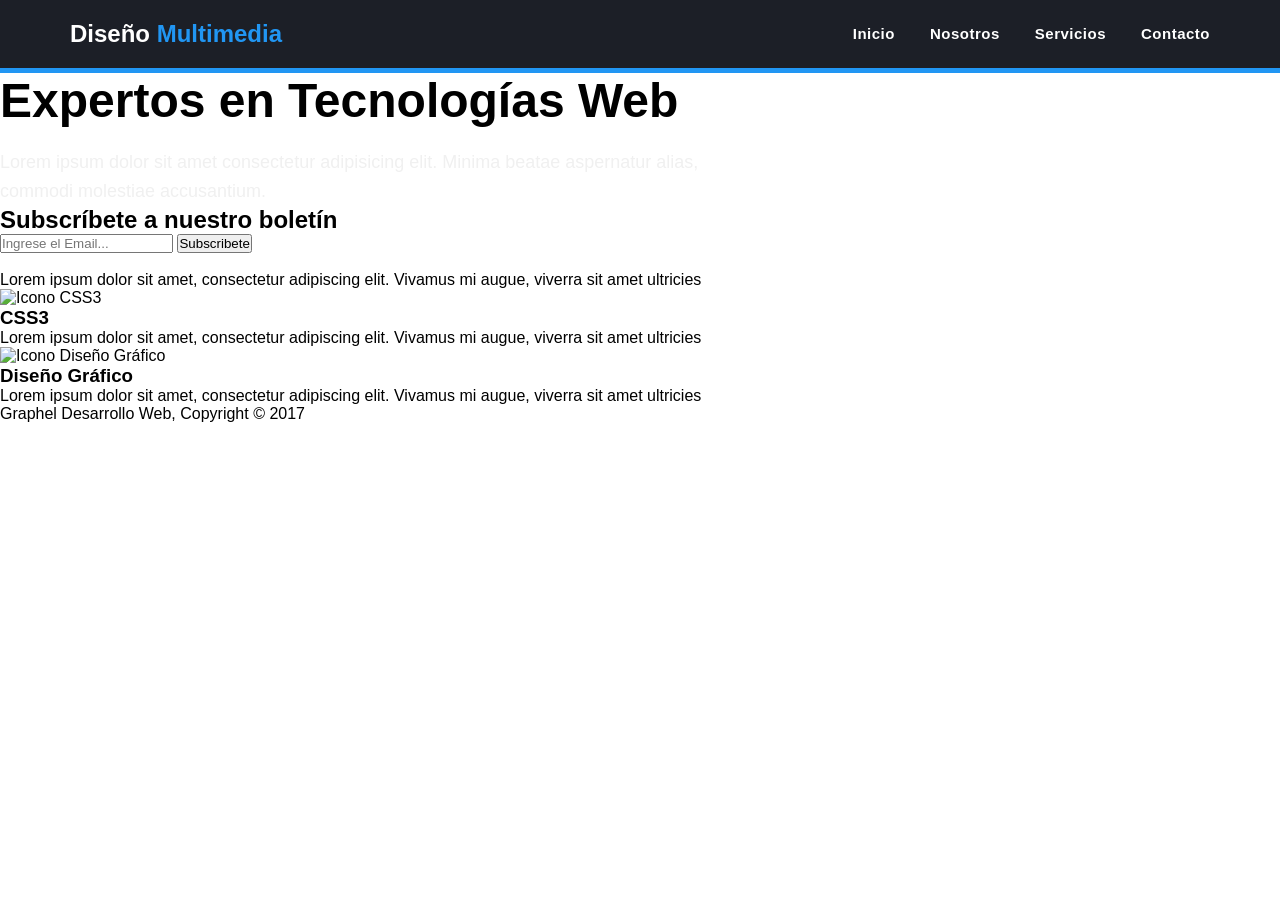
==== index.html @ d50d0d67 "<Fix>[InicialFile]: <inicialFiles and add styles top menu>" ====
<!DOCTYPE html>
<html lang="es">
<head>
    <meta charset="UTF-8">
    <meta name="viewport" content="width=device-width, initial-scale=1.0">
    <title>Diseño Multimedia</title>


    <link rel="stylesheet" href="styles.css">
</head>
<body>

    <!-- ===== MENÚ SUPERIOR (HEADER) ===== -->
    <header class="header">
        <div class="header__contenedor">

            <!-- Logo / nombre de la marca -->
            <div class="header__logo">
                Diseño <span>Multimedia</span>
            </div>

            <!-- Menú de navegación -->
            <nav class="menu">
                <ul class="menu__lista">
                    <li><a href="#" class="menu__link">Inicio</a></li>
                    <li><a href="#" class="menu__link">Nosotros</a></li>
                    <li><a href="#" class="menu__link">Servicios</a></li>
                    <li><a href="#" class="menu__link">Contacto</a></li>
                </ul>
            </nav>

        </div>
    </header>

 
    <section class="hero">
        
        <h1>Expertos en Tecnologías Web</h1>
        <p>
            Lorem ipsum dolor sit amet consectetur adipisicing elit.
            Minima beatae aspernatur alias, commodi molestiae accusantium.
        </p>
    </section>

    <!-- ===== BOLETÍN (suscripción por correo) ===== -->
    <section class="boletin">
        <h2>Subscríbete a nuestro boletín</h2>

        <form action="#" method="post">
            <input type="email" name="email" placeholder="Ingrese el Email...">
            <button type="submit">Subscribete</button>
        </form>
    </section>

    <!-- ===== SERVICIOS (HTML5 / CSS3 / Diseño Gráfico) ===== -->
    <section class="servicios">

        <div class="servicio">
            <img src="" alt="">
            <p>
                Lorem ipsum dolor sit amet, consectetur adipiscing elit.
                Vivamus mi augue, viverra sit amet ultricies
            </p>
        </div>

        <div class="servicio">
            <img src="img/css3.png" alt="Icono CSS3">
            <h3>CSS3</h3>
            <p>
                Lorem ipsum dolor sit amet, consectetur adipiscing elit.
                Vivamus mi augue, viverra sit amet ultricies
            </p>
        </div>

        <div class="servicio">
            <img src="img/diseno-grafico.png" alt="Icono Diseño Gráfico">
            <h3>Diseño Gráfico</h3>
            <p>
                Lorem ipsum dolor sit amet, consectetur adipiscing elit.
                Vivamus mi augue, viverra sit amet ultricies
            </p>
        </div>

    </section>

    <!-- ===== FOOTER ===== -->
    <footer class="footer">
        <p>Graphel Desarrollo Web, Copyright &copy; 2017</p>
    </footer>

</body>
</html>
---- styles.css ----
* {
    margin: 0;
    padding: 0;
    box-sizing: border-box;
}

body {
    font-family: 'Segoe UI', Arial, sans-serif;
}

.header {
    background-color: #1c1f27;   
    border-bottom: 5px solid #2196f3; 
}


.header__contenedor {
    max-width: 1200px;
    margin: 0 auto;
    padding: 20px 30px;

    display: flex;
    justify-content: space-between;
    align-items: center;
}


.header__logo {
    font-size: 24px;
    font-weight: bold;
    color: #ffffff; 
}

.header__logo span {
    color: #2196f3; 
}


/*menu */
.menu__lista {
    list-style: none;  
    display: flex;      
    gap: 35px;
}

.menu__link {
    text-decoration: none;
    color: #ffffff;
    font-size: 15px;
    font-weight: 600;
    letter-spacing: 0.5px;
    transition: color 0.2s ease; 
}
.menu__link:hover {
    color: #2196f3;
}
hero {
   
    background-image:
        linear-gradient(rgba(20, 20, 20, 0.55), rgba(20, 20, 20, 0.55)), 
        ("/images/images/cabecera.jpg");
 
    background-size: cover;       
    background-position: center;  
    background-repeat: no-repeat;
 
    min-height: 480px;
 
    display: flex;
    flex-direction: column;
    align-items: center;
    justify-content: center;
    text-align: center;
 
    padding: 40px 20px;
    color: #ffffff;
}
 
.hero h1 {
    font-size: 48px;
    font-weight: bold;
    max-width: 900px;
    margin-bottom: 20px;
}
 
.hero p {
    font-size: 18px;
    max-width: 700px;
    line-height: 1.6;
    color: #f0f0f0;
}
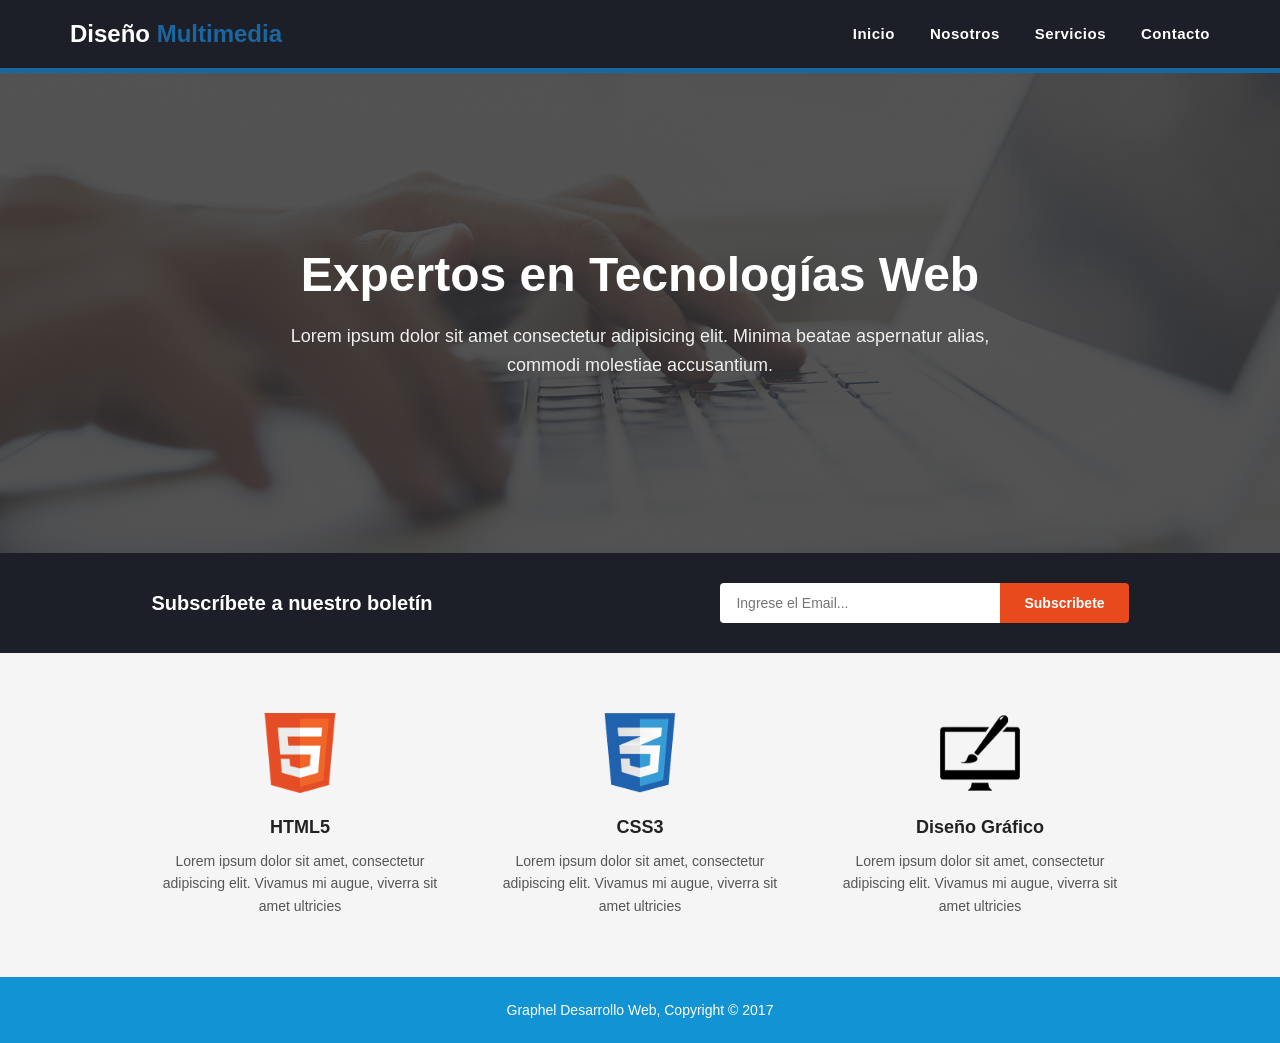
==== commit ac25276f: "<feat>(<body and footer>): <Add styles body an footer, index finished>" ====
--- a/index.html
+++ b/index.html
@@ -14,12 +14,9 @@
     <header class="header">
         <div class="header__contenedor">
 
-            <!-- Logo / nombre de la marca -->
             <div class="header__logo">
                 Diseño <span>Multimedia</span>
             </div>
-
-            <!-- Menú de navegación -->
             <nav class="menu">
                 <ul class="menu__lista">
                     <li><a href="#" class="menu__link">Inicio</a></li>
@@ -42,7 +39,7 @@
         </p>
     </section>
 
-    <!-- ===== BOLETÍN (suscripción por correo) ===== -->
+    <!-- =====suscripción ) ===== -->
     <section class="boletin">
         <h2>Subscríbete a nuestro boletín</h2>
 
@@ -52,11 +49,12 @@
         </form>
     </section>
 
-    <!-- ===== SERVICIOS (HTML5 / CSS3 / Diseño Gráfico) ===== -->
+    <!-- ===== Cuerpo ===== -->
     <section class="servicios">
 
         <div class="servicio">
-            <img src="" alt="">
+            <img src="images/images/logo_html.png" alt="">
+             <h3>HTML5</h3>
             <p>
                 Lorem ipsum dolor sit amet, consectetur adipiscing elit.
                 Vivamus mi augue, viverra sit amet ultricies
@@ -64,7 +62,7 @@
         </div>
 
         <div class="servicio">
-            <img src="img/css3.png" alt="Icono CSS3">
+            <img src="images/images/logo_css.png" alt="Icono CSS3">
             <h3>CSS3</h3>
             <p>
                 Lorem ipsum dolor sit amet, consectetur adipiscing elit.
@@ -73,7 +71,7 @@
         </div>
 
         <div class="servicio">
-            <img src="img/diseno-grafico.png" alt="Icono Diseño Gráfico">
+            <img src="images/images/logo_brush.png" alt="Icono Diseño Gráfico">
             <h3>Diseño Gráfico</h3>
             <p>
                 Lorem ipsum dolor sit amet, consectetur adipiscing elit.
--- a/styles.css
+++ b/styles.css
@@ -1,4 +1,4 @@
-
+/*=============menu Superior====================*/
 * {
     margin: 0;
     padding: 0;
@@ -11,7 +11,7 @@
 
 .header {
     background-color: #1c1f27;   
-    border-bottom: 5px solid #2196f3; 
+    border-bottom: 5px solid #1c669f; 
 }
 
 
@@ -33,11 +33,9 @@
 }
 
 .header__logo span {
-    color: #2196f3; 
+    color: #1c669f; 
 }
 
-
-/*menu */
 .menu__lista {
     list-style: none;  
     display: flex;      
@@ -53,13 +51,14 @@
     transition: color 0.2s ease; 
 }
 .menu__link:hover {
-    color: #2196f3;
+    color: #1c669f;
 }
-hero {
+/*=============Lobby====================*/
+.hero {
    
-    background-image:
-        linear-gradient(rgba(20, 20, 20, 0.55), rgba(20, 20, 20, 0.55)), 
-        ("/images/images/cabecera.jpg");
+       background-image:
+        linear-gradient(rgba(20, 20, 20, 0.55), rgba(20, 20, 20, 0.55)),
+        url("images/images/cabecera.jpg");
  
     background-size: cover;       
     background-position: center;  
@@ -90,4 +89,109 @@
     line-height: 1.6;
     color: #f0f0f0;
 }
+/*==============Barra suscripcion===============*/
+.boletin {
+    background-color: #1c1f27;
+ 
+    display: flex;
+    flex-wrap: wrap;         
+    align-items: center;
+    justify-content: space-around;
+    gap: 85px;
+ 
+    padding: 30px 50px;
+}
+ 
+.boletin h2 {
+    color: #ffffff;
+    font-size: 20px;
+    font-weight: bold;
+}
+ 
 
+.boletin form {
+    display: flex;
+    gap: 0; 
+}
+ 
+.boletin input[type="email"] {
+    width: 280px;
+    padding: 12px 16px;
+    border: none;
+    outline: none;
+    font-size: 14px;
+ 
+
+    border-radius: 4px 0 0 4px;
+}
+ 
+.boletin button {
+    background-color: #e8491d; 
+    color: #ffffff;
+    border: none;
+    padding: 12px 24px;
+    font-size: 14px;
+    font-weight: 600;
+    cursor: pointer;
+ 
+    border-radius: 0 4px 4px 0; 
+ 
+    transition: background-color 0.2s ease;
+}
+ 
+
+.boletin button:hover {
+    background-color: #c93e18;
+}
+
+/*==================Cuerpo================= */
+
+
+.servicios {
+    background-color: #f5f5f5; 
+ 
+    display: flex;
+    flex-wrap: wrap;           
+    justify-content: center;
+    gap: 60px;
+ 
+    padding: 60px 40px;
+}
+ 
+.servicio {
+    max-width: 280px;
+    text-align: center;
+}
+ 
+.servicio img {
+    width: 80px;      
+    height: auto;
+    margin-bottom: 20px;
+}
+ 
+.servicio h3 {
+    font-size: 18px;
+    font-weight: bold;
+    margin-bottom: 12px;
+    color: #222222;
+}
+ 
+.servicio p {
+    font-size: 14px;
+    line-height: 1.6;
+    color: #555555; 
+}
+ 
+/* 
+   FOOTER
+ */
+.footer {
+    background-color: #1293d4;
+    color: #ffffff;
+ 
+    text-align: center;
+    padding: 25px 20px;
+ 
+    font-size: 14px;
+}
+ 
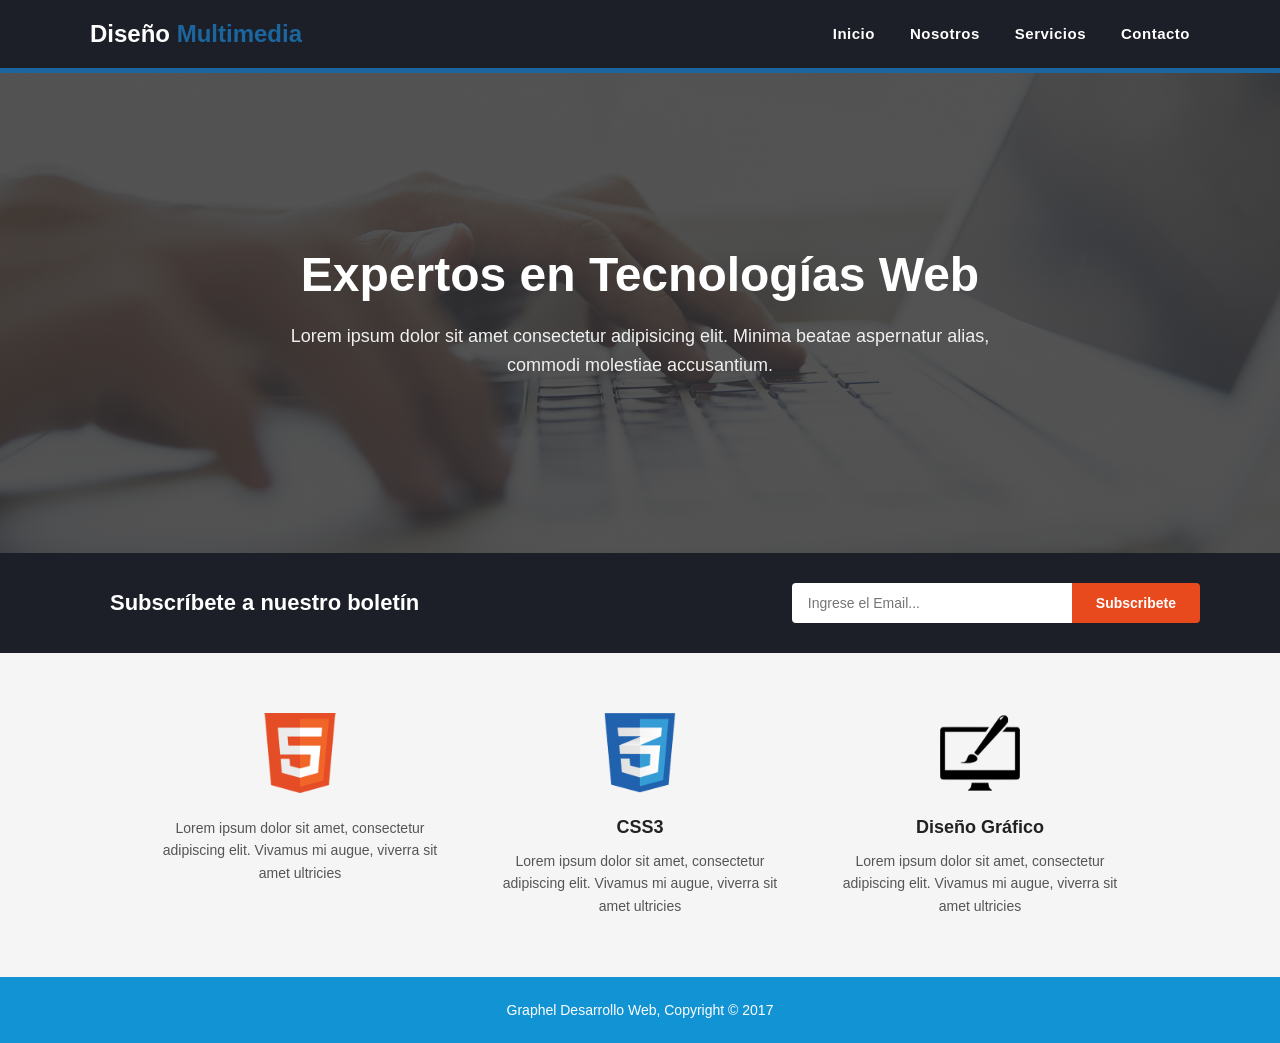
==== commit e3316214: "Feat: functional menu" ====
--- a/index.html
+++ b/index.html
@@ -14,22 +14,25 @@
     <header class="header">
         <div class="header__contenedor">
 
+            <!-- Logo / nombre de la marca -->
             <div class="header__logo">
                 Diseño <span>Multimedia</span>
             </div>
+
+            <!-- Menú de navegación -->
             <nav class="menu">
                 <ul class="menu__lista">
                     <li><a href="#" class="menu__link">Inicio</a></li>
-                    <li><a href="#" class="menu__link">Nosotros</a></li>
-                    <li><a href="#" class="menu__link">Servicios</a></li>
-                    <li><a href="#" class="menu__link">Contacto</a></li>
+                    <li><a href="nosotros.html" class="menu__link">Nosotros</a></li>
+                    <li><a href="servicios.html" class="menu__link">Servicios</a></li>
+                    <li><a href="contactanos.html" class="menu__link">Contacto</a></li>
                 </ul>
             </nav>
 
         </div>
     </header>
 
- 
+
     <section class="hero">
         
         <h1>Expertos en Tecnologías Web</h1>
@@ -39,7 +42,7 @@
         </p>
     </section>
 
-    <!-- =====suscripción ) ===== -->
+    <!-- ===== BOLETÍN (suscripción por correo) ===== -->
     <section class="boletin">
         <h2>Subscríbete a nuestro boletín</h2>
 
@@ -49,12 +52,11 @@
         </form>
     </section>
 
-    <!-- ===== Cuerpo ===== -->
+    <!-- ===== SERVICIOS (HTML5 / CSS3 / Diseño Gráfico) ===== -->
     <section class="servicios">
 
         <div class="servicio">
-            <img src="images/images/logo_html.png" alt="">
-             <h3>HTML5</h3>
+            <img src="img/logo_html.png" alt="">
             <p>
                 Lorem ipsum dolor sit amet, consectetur adipiscing elit.
                 Vivamus mi augue, viverra sit amet ultricies
@@ -62,7 +64,7 @@
         </div>
 
         <div class="servicio">
-            <img src="images/images/logo_css.png" alt="Icono CSS3">
+            <img src="img/logo_css.png" alt="Icono CSS3">
             <h3>CSS3</h3>
             <p>
                 Lorem ipsum dolor sit amet, consectetur adipiscing elit.
@@ -71,7 +73,7 @@
         </div>
 
         <div class="servicio">
-            <img src="images/images/logo_brush.png" alt="Icono Diseño Gráfico">
+            <img src="img/logo_brush.png" alt="Icono Diseño Gráfico">
             <h3>Diseño Gráfico</h3>
             <p>
                 Lorem ipsum dolor sit amet, consectetur adipiscing elit.
--- a/styles.css
+++ b/styles.css
@@ -1,3 +1,5 @@
+
+    /*==================================================================Estilos index=============================================================*/
 /*=============menu Superior====================*/
 * {
     margin: 0;
@@ -18,7 +20,7 @@
 .header__contenedor {
     max-width: 1200px;
     margin: 0 auto;
-    padding: 20px 30px;
+    padding: 20px 50px;
 
     display: flex;
     justify-content: space-between;
@@ -55,34 +57,33 @@
 }
 /*=============Lobby====================*/
 .hero {
-   
-       background-image:
-        linear-gradient(rgba(20, 20, 20, 0.55), rgba(20, 20, 20, 0.55)),
-        url("images/images/cabecera.jpg");
- 
+    background-image:
+    linear-gradient(rgba(20, 20, 20, 0.55), rgba(20, 20, 20, 0.55)),
+    url("img/cabecera.jpg");
+
     background-size: cover;       
     background-position: center;  
     background-repeat: no-repeat;
- 
+
     min-height: 480px;
- 
+
     display: flex;
     flex-direction: column;
     align-items: center;
     justify-content: center;
     text-align: center;
- 
+
     padding: 40px 20px;
     color: #ffffff;
 }
- 
+
 .hero h1 {
     font-size: 48px;
     font-weight: bold;
     max-width: 900px;
     margin-bottom: 20px;
 }
- 
+
 .hero p {
     font-size: 18px;
     max-width: 700px;
@@ -92,39 +93,40 @@
 /*==============Barra suscripcion===============*/
 .boletin {
     background-color: #1c1f27;
- 
+
     display: flex;
     flex-wrap: wrap;         
     align-items: center;
-    justify-content: space-around;
+    justify-content: space-between;
     gap: 85px;
- 
-    padding: 30px 50px;
-}
- 
+
+    padding: 30px 80px;
+}
+
 .boletin h2 {
     color: #ffffff;
-    font-size: 20px;
-    font-weight: bold;
-}
- 
+    font-size: 22px;
+    font-weight: bold;
+    padding-left: 30px;
+}
+
 
 .boletin form {
     display: flex;
     gap: 0; 
 }
- 
+
 .boletin input[type="email"] {
     width: 280px;
     padding: 12px 16px;
     border: none;
     outline: none;
     font-size: 14px;
- 
+
 
     border-radius: 4px 0 0 4px;
 }
- 
+
 .boletin button {
     background-color: #e8491d; 
     color: #ffffff;
@@ -133,12 +135,12 @@
     font-size: 14px;
     font-weight: 600;
     cursor: pointer;
- 
+
     border-radius: 0 4px 4px 0; 
- 
+
     transition: background-color 0.2s ease;
 }
- 
+
 
 .boletin button:hover {
     background-color: #c93e18;
@@ -149,49 +151,242 @@
 
 .servicios {
     background-color: #f5f5f5; 
- 
+
     display: flex;
     flex-wrap: wrap;           
     justify-content: center;
     gap: 60px;
- 
+
     padding: 60px 40px;
 }
- 
+
 .servicio {
     max-width: 280px;
     text-align: center;
 }
- 
+
 .servicio img {
     width: 80px;      
     height: auto;
     margin-bottom: 20px;
 }
- 
+
 .servicio h3 {
     font-size: 18px;
     font-weight: bold;
     margin-bottom: 12px;
     color: #222222;
 }
- 
+
 .servicio p {
     font-size: 14px;
     line-height: 1.6;
     color: #555555; 
 }
- 
-/* 
+
+/* ======================================================================================
    FOOTER
- */
+===============================================================================*/
 .footer {
     background-color: #1293d4;
     color: #ffffff;
- 
+
     text-align: center;
     padding: 25px 20px;
- 
-    font-size: 14px;
-}
- 
+
+    font-size: 14px;
+}
+/*=========================================================================Servicios==========================================================*/
+.servicios {
+    background-color: #f5f5f5; 
+
+    display: flex;
+    flex-wrap: wrap;      
+    justify-content: center;
+    gap: 60px;
+
+    padding: 60px 40px;
+}
+
+.servicio {
+    max-width: 280px;
+    text-align: center;
+}
+
+.servicio img {
+    width: 80px;     
+    height: auto;
+    margin-bottom: 20px;
+}
+
+.servicio h3 {
+    font-size: 18px;
+    font-weight: bold;
+    margin-bottom: 12px;
+    color: #222222;
+}
+
+.servicio p {
+    font-size: 14px;
+    line-height: 1.6;
+    color: #555555;
+}
+
+/* =========================================
+    PÁGINA SERVICIOS: contenedor
+|   ==================================*/
+.contenido-servicios {
+    max-width: 1200px;
+    margin: 0 auto;   
+
+    display: flex;
+    align-items: flex-start; 
+    gap: 30px;
+
+    padding: 40px 30px;
+    background-color: #f5f5f5;
+}
+
+/* ================== Columna izquierda=============== */
+.lista-servicios {
+    flex: 2; 
+}
+
+.lista-servicios__titulo {
+    font-size: 20px;
+    font-weight: bold;
+    margin-bottom: 20px;
+}
+
+.tarjeta-servicio {
+    background-color: #e5e5e5;
+    padding: 25px 30px;
+    margin-bottom: 15px;
+}
+
+.tarjeta-servicio h3 {
+    font-size: 18px;
+    margin-bottom: 12px;
+}
+
+.tarjeta-servicio p {
+    font-size: 14px;
+    line-height: 1.6;
+    color: #333333;
+    margin-bottom: 12px;
+}
+
+.tarjeta-servicio__precio {
+    margin-bottom: 0 !important;
+    font-weight: 600;
+}
+
+/* ================== Columna derecha ===================== */
+.tarjeta {
+    flex: 1;
+    background-color: #2c3e50; 
+    color: #ffffff;
+    padding: 25px 25px;
+}
+/*===============================================================================================================================*/
+
+/*Sección de nosotros*/
+
+.contenido {
+    display: flex;
+    gap: 30px;                 /* espacio entre las dos columnas */
+    padding: 30px;
+    padding-left: 90px;
+    padding-right: 90px;
+    align-items: flex-start;  /* que no se estiren a la misma altura */
+    justify-content: space-around;
+}
+
+.columna-principal {
+    flex: 3;   /* ocupa 3 "partes" del espacio disponible */
+}
+
+.columna-lateral {
+    flex: 1.5;   /* ocupa 1 "parte" -> queda más angosta */
+    display: flex;
+    flex-direction: column;
+    gap: 7px; /*separación entre la tarjeta y el mapa*/
+}
+
+.columna-principal h1 {
+    margin-bottom: 15px;
+    font-size: 24px;
+}
+
+
+.columna-principal p {
+    line-height: 1.6;
+    margin-bottom: 20px;
+}
+
+.caja-destacada {
+    background-color: #35424a;
+    color: #fff;
+    padding: 20px;
+    margin-bottom: 20px;
+}
+
+.caja-destacada p {
+    margin-bottom: 0;
+}
+.imagen-nosotros {
+    width: 100%;
+    display: block;
+}
+
+.columna-lateral h3 {
+    margin-bottom: 15px;
+}
+
+.columna-principal form{
+    flex: 3;
+}
+
+.caja-que-hacemos{
+    background-color:  #2c3e50;
+    color: #fff;
+    padding: 25px;
+}
+
+.imagen-mapa{
+    width: 100%;
+    height: 265px;
+}
+
+.form-contacto{
+    display: flex;
+    flex-direction: column; /*organiza los campos verticalmente*/
+}
+
+.campo{
+    display: flex; /*para que el input alarge los laterales*/
+    flex-direction: column; /*el nombre de cada campo queda encima del input*/
+    margin-bottom: 10px ; /*margen en la parte de abajo*/
+}
+.campo label{
+    font-size: 15px;
+}
+
+.campo input{
+    padding: 10px;
+    border: 1px solid;
+}
+
+.form-contacto button{
+    background-color: #e8491d;
+    padding: 12px;
+    color: #f0f0f0;
+    border: none;
+}
+
+
+
+
+
+
+
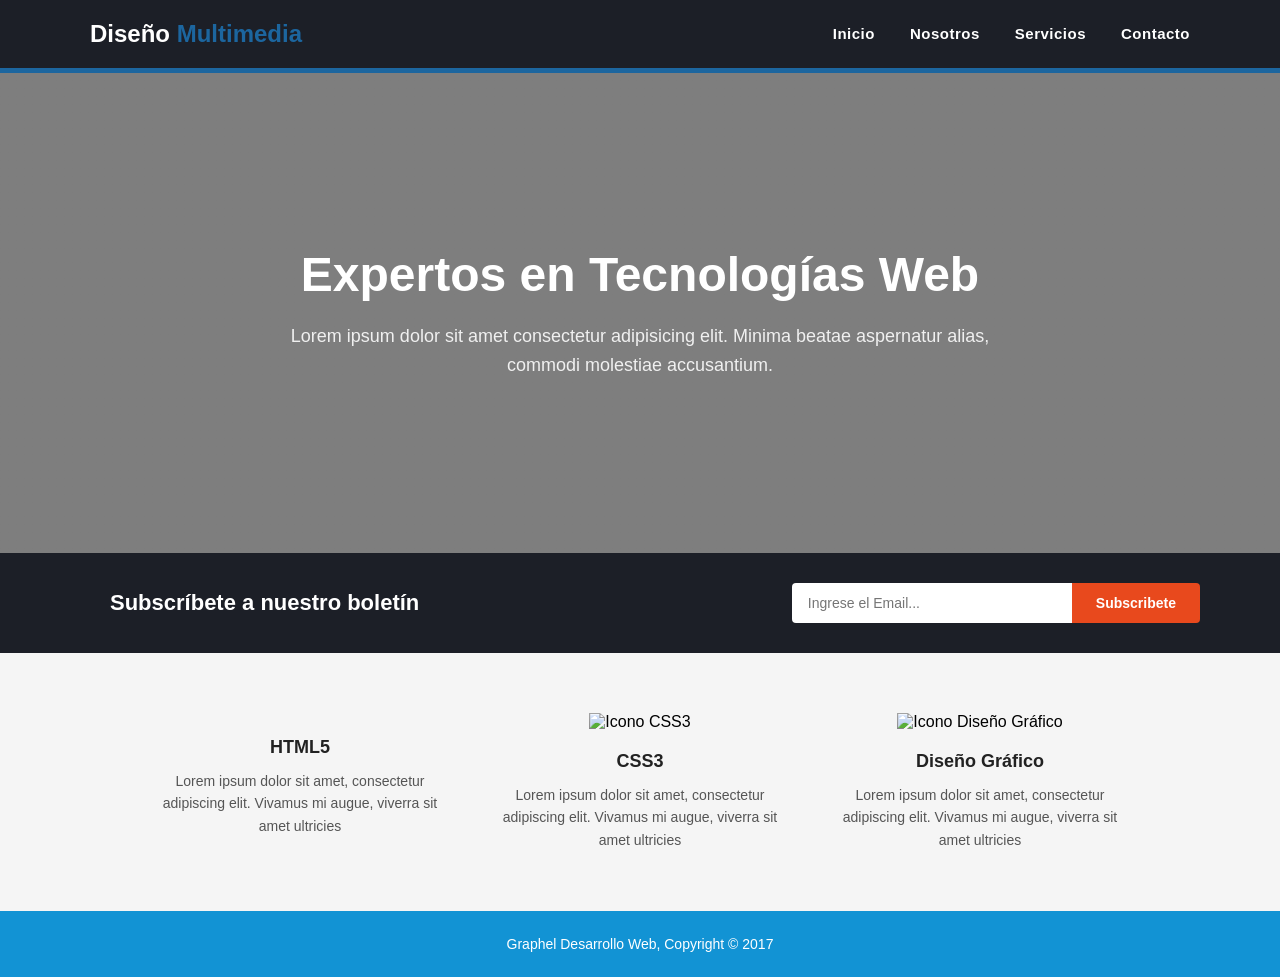
==== commit 29d8469a: "Merge branch jp" ====
--- a/index.html
+++ b/index.html
@@ -14,12 +14,9 @@
     <header class="header">
         <div class="header__contenedor">
 
-            <!-- Logo / nombre de la marca -->
             <div class="header__logo">
                 Diseño <span>Multimedia</span>
             </div>
-
-            <!-- Menú de navegación -->
             <nav class="menu">
                 <ul class="menu__lista">
                     <li><a href="#" class="menu__link">Inicio</a></li>
@@ -42,7 +39,7 @@
         </p>
     </section>
 
-    <!-- ===== BOLETÍN (suscripción por correo) ===== -->
+    <!-- =====suscripción ) ===== -->
     <section class="boletin">
         <h2>Subscríbete a nuestro boletín</h2>
 
@@ -52,11 +49,12 @@
         </form>
     </section>
 
-    <!-- ===== SERVICIOS (HTML5 / CSS3 / Diseño Gráfico) ===== -->
+    <!-- ===== Cuerpo ===== -->
     <section class="servicios">
 
         <div class="servicio">
-            <img src="img/logo_html.png" alt="">
+            <img src="images/images/logo_html.png" alt="">
+             <h3>HTML5</h3>
             <p>
                 Lorem ipsum dolor sit amet, consectetur adipiscing elit.
                 Vivamus mi augue, viverra sit amet ultricies
@@ -64,7 +62,7 @@
         </div>
 
         <div class="servicio">
-            <img src="img/logo_css.png" alt="Icono CSS3">
+            <img src="images/images/logo_css.png" alt="Icono CSS3">
             <h3>CSS3</h3>
             <p>
                 Lorem ipsum dolor sit amet, consectetur adipiscing elit.
@@ -73,7 +71,7 @@
         </div>
 
         <div class="servicio">
-            <img src="img/logo_brush.png" alt="Icono Diseño Gráfico">
+            <img src="images/images/logo_brush.png" alt="Icono Diseño Gráfico">
             <h3>Diseño Gráfico</h3>
             <p>
                 Lorem ipsum dolor sit amet, consectetur adipiscing elit.
--- a/styles.css
+++ b/styles.css
@@ -1,5 +1,4 @@
-
-    /*==================================================================Estilos index=============================================================*/
+/*==================================================================Estilos index=============================================================*/
 /*=============menu Superior====================*/
 * {
     margin: 0;
@@ -57,10 +56,11 @@
 }
 /*=============Lobby====================*/
 .hero {
-    background-image:
-    linear-gradient(rgba(20, 20, 20, 0.55), rgba(20, 20, 20, 0.55)),
-    url("img/cabecera.jpg");
-
+   
+       background-image:
+        linear-gradient(rgba(20, 20, 20, 0.55), rgba(20, 20, 20, 0.55)),
+        url("images/images/cabecera.jpg");
+ 
     background-size: cover;       
     background-position: center;  
     background-repeat: no-repeat;
@@ -390,3 +390,89 @@
 
 
 
+.boletin form {
+    display: flex;
+    gap: 0; 
+}
+ 
+.boletin input[type="email"] {
+    width: 280px;
+    padding: 12px 16px;
+    border: none;
+    outline: none;
+    font-size: 14px;
+ 
+
+    border-radius: 4px 0 0 4px;
+}
+ 
+.boletin button {
+    background-color: #e8491d; 
+    color: #ffffff;
+    border: none;
+    padding: 12px 24px;
+    font-size: 14px;
+    font-weight: 600;
+    cursor: pointer;
+ 
+    border-radius: 0 4px 4px 0; 
+ 
+    transition: background-color 0.2s ease;
+}
+ 
+
+.boletin button:hover {
+    background-color: #c93e18;
+}
+
+/*==================Cuerpo================= */
+
+
+.servicios {
+    background-color: #f5f5f5; 
+ 
+    display: flex;
+    flex-wrap: wrap;           
+    justify-content: center;
+    gap: 60px;
+ 
+    padding: 60px 40px;
+}
+ 
+.servicio {
+    max-width: 280px;
+    text-align: center;
+}
+ 
+.servicio img {
+    width: 80px;      
+    height: auto;
+    margin-bottom: 20px;
+}
+ 
+.servicio h3 {
+    font-size: 18px;
+    font-weight: bold;
+    margin-bottom: 12px;
+    color: #222222;
+}
+ 
+.servicio p {
+    font-size: 14px;
+    line-height: 1.6;
+    color: #555555; 
+}
+ 
+/* 
+   FOOTER
+ */
+.footer {
+    background-color: #1293d4;
+    color: #ffffff;
+ 
+    text-align: center;
+    padding: 25px 20px;
+ 
+    font-size: 14px;
+}
+ 
